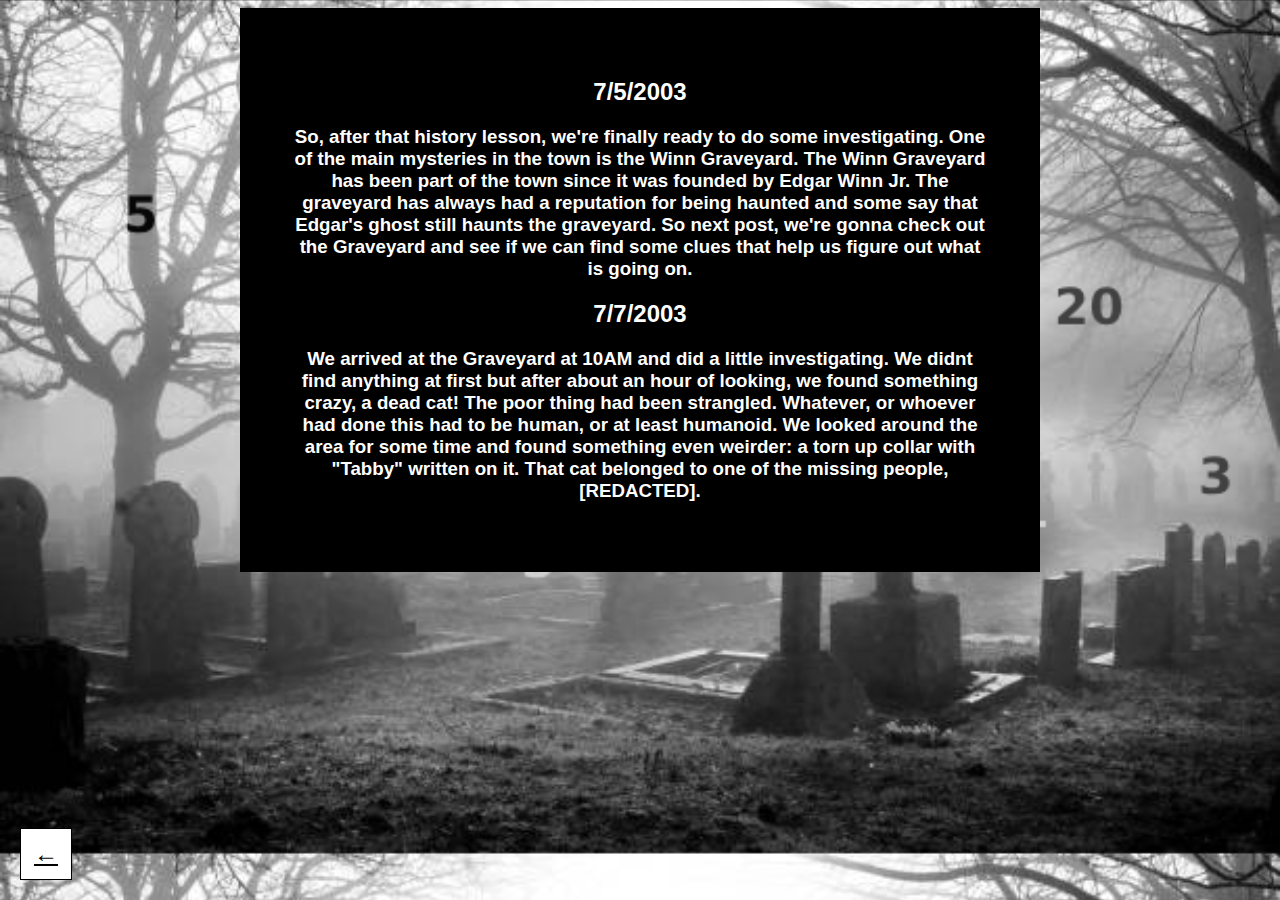
==== 2.html @ 999b739f "Add files via upload" ====
<!DOCTYPE html>
<html>
<head>
    <title>Paranormal Investigations</title>
    <link rel="stylesheet" href="styles.css">
    <style>
        /* Style for the left arrow container */
        .arrow-container {
            position: fixed;
            left: 20px;
            bottom: 20px;
            width: 50px; /* Same width as the right arrow */
            height: 50px; /* Same height as the right arrow */
            background-color: white;
            border: 1px solid black;
            display: flex;
            justify-content: center;
            align-items: center;
            cursor: pointer;
        }

        /* Style for the left arrow */
        .arrow {
            font-size: 24px;
            color: black;
        }
    </style>
</head>
<body>

<article> <!-- Added opening article tag -->
    <h2>7/5/2003</h2>
    <h3>
       So, after that history lesson, we're finally ready to do some investigating. One of the main mysteries in the town is the Winn Graveyard.
       The Winn Graveyard has been part of the town since it was founded by Edgar Winn Jr. The graveyard has always had a reputation for being haunted
       and some say that Edgar's ghost still haunts the graveyard. So next post, we're gonna check out the Graveyard and see if we can find some clues 
       that help us figure out what is going on.
    </h3>
    <h2>7/7/2003</h2>
    <h3>
      We arrived at the Graveyard at 10AM and did a little investigating. We didnt find anything at first but after about an hour of looking, we found something 
      crazy, a dead cat! The poor thing had been strangled. Whatever, or whoever had done this had to be human, or at least humanoid. We looked around the area for 
      some time and found something even weirder: a torn up collar with "Tabby" written on it. That cat belonged to one of the missing people, [REDACTED]. 
    </h3>
</article>

<!-- Left arrow link -->
<div class="arrow-container">
    <a href="index.html" class="arrow">←</a>
</div>

</body>
</html>
---- styles.css ----
html {
    background-image: url(medias/medias/Background.png );
    background-size:cover;


    article {
    background-color: black;
    color: white;
    padding: 50px;
    margin-bottom: 20px;
}
main{
    padding: 20px
}
    
}
img {
    max-width: 400px;
}

body {
    max-width:800px;
    max-height:1000px;
    background-color: rgb(0, 0, 0);
    color: rgb(255, 255, 255);
    margin-right: auto;
    margin-left: auto;

}

body {
    text-align: center;
}

h1, h2, h3 {
    margin-bottom: 20px;
}

main {
    text-align: left;
    margin: 0 auto;
    max-width: 800px;
    padding: 0 20px;
}

article {
    font-family: sans-serif;
    margin-bottom: 40px;
}

.written-by {
    text-align: center;
}
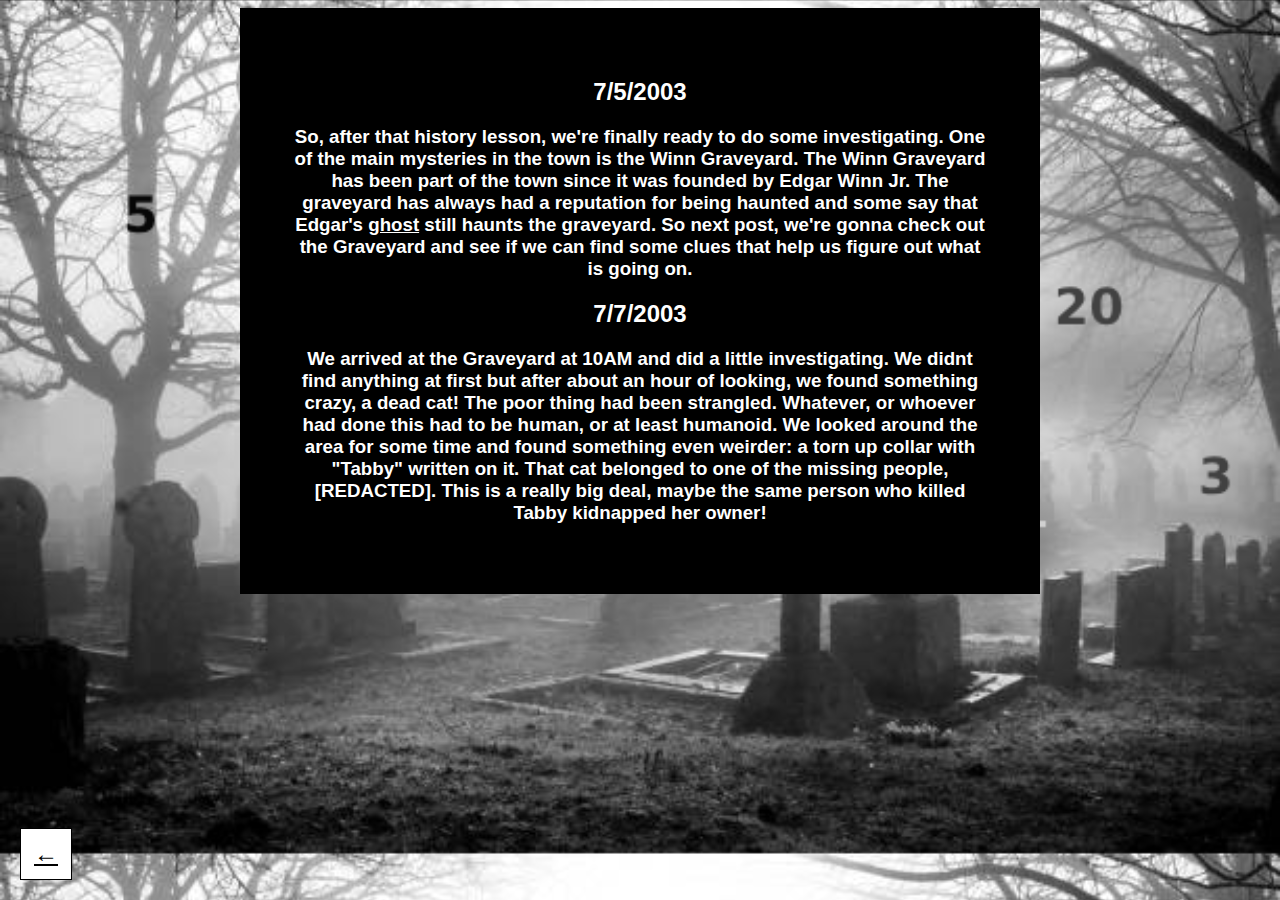
==== commit bf2b47a1: "Update 2.html" ====
--- a/2.html
+++ b/2.html
@@ -33,16 +33,31 @@
     <h3>
        So, after that history lesson, we're finally ready to do some investigating. One of the main mysteries in the town is the Winn Graveyard.
        The Winn Graveyard has been part of the town since it was founded by Edgar Winn Jr. The graveyard has always had a reputation for being haunted
-       and some say that Edgar's ghost still haunts the graveyard. So next post, we're gonna check out the Graveyard and see if we can find some clues 
+       and some say that Edgar's <span id="ghost-link" style="text-decoration: underline; cursor: pointer;">ghost</span>  still haunts the graveyard. So next post, we're gonna check out the Graveyard and see if we can find some clues 
        that help us figure out what is going on.
     </h3>
     <h2>7/7/2003</h2>
     <h3>
       We arrived at the Graveyard at 10AM and did a little investigating. We didnt find anything at first but after about an hour of looking, we found something 
       crazy, a dead cat! The poor thing had been strangled. Whatever, or whoever had done this had to be human, or at least humanoid. We looked around the area for 
-      some time and found something even weirder: a torn up collar with "Tabby" written on it. That cat belonged to one of the missing people, [REDACTED]. 
+      some time and found something even weirder: a torn up collar with "Tabby" written on it. That cat belonged to one of the missing people, [REDACTED]. This is a really
+      big deal, maybe the same person who killed Tabby kidnapped her owner!
     </h3>
 </article>
+<script>
+    // Function to handle click on the "investigate" link
+    var investigateLink = document.getElementById("ghost-link");
+    investigateLink.addEventListener("click", function() {
+       
+            // Redirect the user to the desired page
+            window.location.href = "Ghost.html";
+    
+    });
+</script>
+<audio autoplay loop>
+    <source src="Untitled video - Made with Clipchamp.mp3" type="audio/mpeg">
+    Your browser does not support the audio element.
+</audio>
 
 <!-- Left arrow link -->
 <div class="arrow-container">
